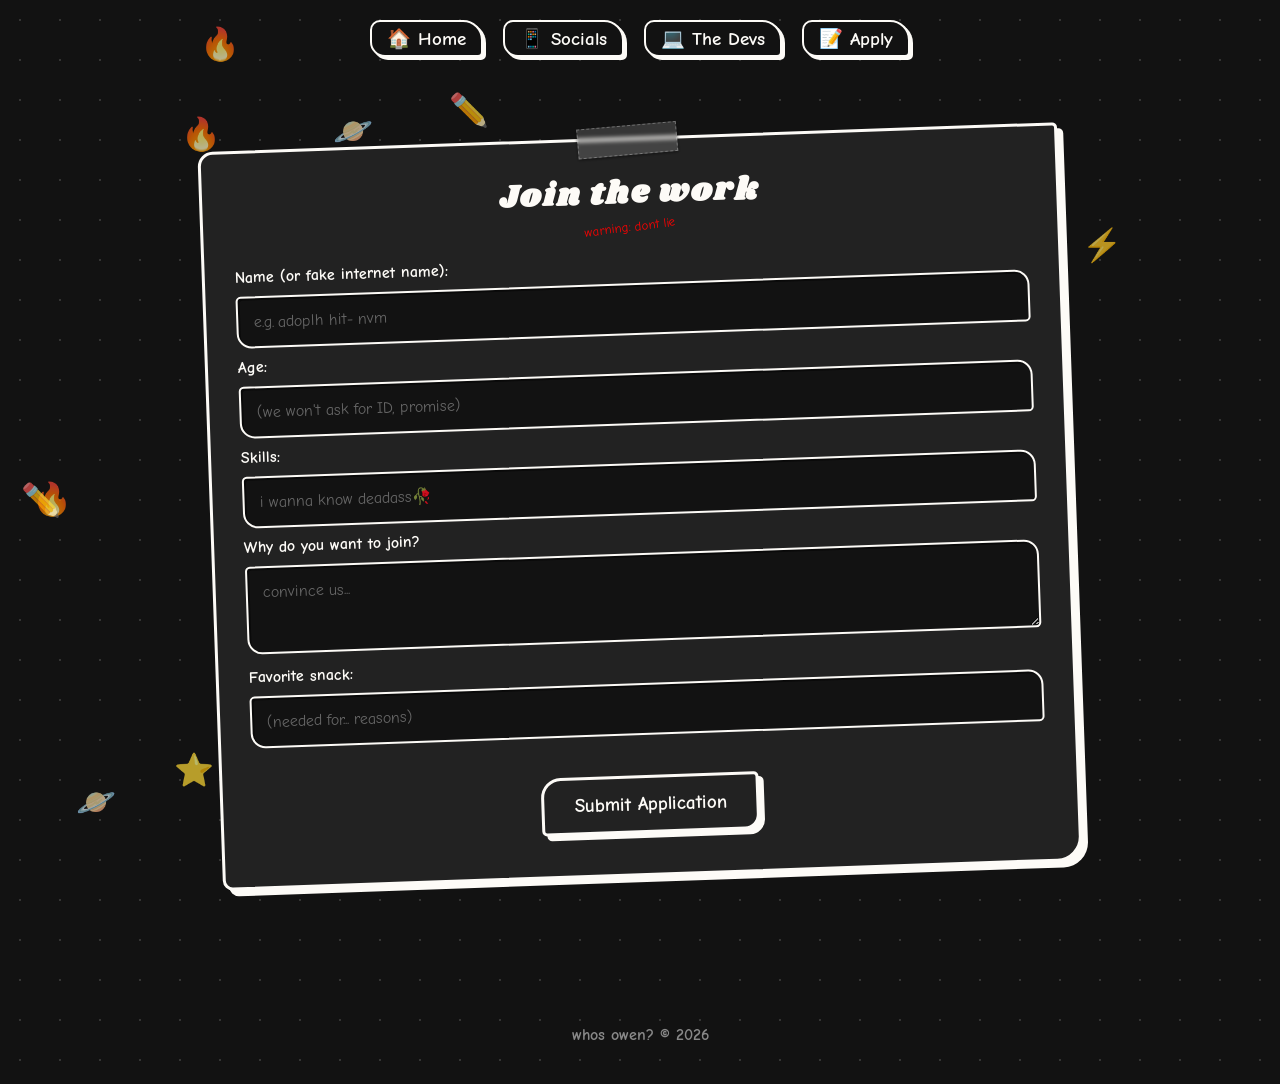
==== apply.html @ 307c90b9 "Add files via upload" ====
<!DOCTYPE html>
<html lang="en">
<head>
  <meta charset="UTF-8">
  <meta name="viewport" content="width=device-width, initial-scale=1.0">
  <title>W-Website | Apply</title>
  <link rel="stylesheet" href="style.css">
</head>
<body>

  <nav>
    <a href="index.html">🏠 Home</a>
    <a href="socials.html">📱 Socials</a>
    <a href="developers.html">💻 The Devs</a>
    <a href="apply.html">📝 Apply</a>
  </nav>

  <div class="container">
    <div class="card bg-cream tilt-left">
      <div class="tape"></div>
      <h1>Join the work</h1>
      <p class="tiny-text" style="color: red;">warning: dont lie</p>
      
      <form style="text-align: left; margin-top: 20px;">
        <label><strong>Name (or fake internet name):</strong></label>
        <input type="text" placeholder="e.g. adoplh hit- nvm">

        <label><strong>Age:</strong></label>
        <input type="number" placeholder="(we won't ask for ID, promise)">

        <label><strong>Skills:</strong></label>
        <input type="text" placeholder="i wanna know deadass🥀">

        <label><strong>Why do you want to join?</strong></label>
        <textarea rows="3" placeholder="convince us..."></textarea>

        <label><strong>Favorite snack:</strong></label>
        <input type="text" placeholder="(needed for... reasons)">

        <div style="text-align: center; margin-top: 20px;">
          <button id="submit-btn" class="btn bg-yellow">Submit Application</button>
        </div>
      </form>
    </div>
  </div>

  <footer>
    <p>whos owen? © 2026</p>
  </footer>

  <script src="script.js"></script>
</body>
</html>
---- style.css ----
@import url('https://fonts.googleapis.com/css2?family=Comic+Neue:wght@400;700&family=Shrikhand&display=swap');

:root {
  /* Dark mode palette */
  --bg-main: #121212;
  --text-main: #fdfbf7; /* Off-white for text/lines */
  --card-cream: #222222;
  --card-yellow: #4a4110; /* Dark murky yellow */
  --card-blue: #153859; /* Dark murky blue */
  --card-pink: #591b2c; /* Dark murky pink */
  --neon-yellow: #ffeb85; /* For hovers */
}

* {
  margin: 0;
  padding: 0;
  box-sizing: border-box;
  /* Cursor changed to off-white so it shows up on dark backgrounds */
  cursor: url('data:image/svg+xml;utf8,<svg xmlns="http://www.w3.org/2000/svg" width="24" height="24" viewBox="0 0 24 24"><path d="M7 2l12 11.2-5.8.5 3.3 7.3-2.2.9-3.2-7.4-4.4 4.7z" fill="%23fdfbf7"/></svg>'), auto;
}

body {
  background-color: var(--bg-main);
  color: var(--text-main);
  font-family: 'Comic Neue', cursive;
  overflow-x: hidden;
  /* White dots instead of black */
  background-image: radial-gradient(rgba(253, 251, 247, 0.15) 1.5px, transparent 1.5px);
  background-size: 40px 40px;
  background-position: 0 0;
  opacity: 0; 
  animation: fadeIn 0.5s forwards;
}

@keyframes fadeIn {
  to { opacity: 1; }
}

h1, h2, h3 {
  font-family: 'Shrikhand', cursive;
  letter-spacing: 2px;
}

/* Nav */
nav {
  display: flex;
  justify-content: center;
  gap: 20px;
  padding: 20px;
  flex-wrap: wrap;
}

nav a {
  text-decoration: none;
  color: var(--text-main);
  font-size: 1.2rem;
  font-weight: bold;
  background: var(--bg-main);
  padding: 5px 15px;
  border: 2px solid var(--text-main);
  border-radius: 10px 20px 5px 15px;
  box-shadow: 3px 3px 0px var(--text-main);
  transition: all 0.2s ease;
}

nav a:hover {
  background: var(--card-cream);
  color: var(--neon-yellow);
  border-color: var(--neon-yellow);
  box-shadow: 3px 3px 0px var(--neon-yellow);
  transform: rotate(-3deg) scale(1.1);
}

/* Containers & Cards */
.container {
  max-width: 900px;
  margin: 0 auto;
  padding: 40px 20px;
  text-align: center;
}

.card {
  border: 3px solid var(--text-main);
  border-radius: 15px 5px 25px 10px; 
  box-shadow: 6px 6px 0px var(--text-main);
  padding: 30px;
  margin: 20px auto;
  position: relative;
  transition: transform 0.3s ease;
}

.card:hover {
  transform: rotate(1deg) translateY(-5px);
}

/* Re-mapped background classes to dark mode colors */
.bg-yellow { background: var(--card-yellow); }
.bg-blue { background: var(--card-blue); }
.bg-pink { background: var(--card-pink); }
.bg-cream { background: var(--card-cream); }

/* The Tape Effect - Dark Mode Version */
.tape {
  position: absolute;
  width: 100px;
  height: 30px;
  background: rgba(255, 255, 255, 0.15); /* Ghostly tape */
  border: 1px dashed rgba(255, 255, 255, 0.3);
  box-shadow: 0 1px 3px rgba(0,0,0,0.5);
  top: -15px;
  left: 50%;
  transform: translateX(-50%) rotate(-3deg);
  z-index: 10;
  backdrop-filter: blur(2px); /* Makes it look frosted over dark colors */
}

/* Buttons */
.btn {
  display: inline-block;
  background: var(--card-cream);
  border: 3px solid var(--text-main);
  border-radius: 20px 5px 15px 5px;
  box-shadow: 5px 5px 0px var(--text-main);
  padding: 15px 30px;
  font-family: 'Comic Neue', cursive;
  font-size: 1.2rem;
  font-weight: bold;
  text-decoration: none;
  color: var(--text-main);
  margin: 10px;
  transition: all 0.2s ease;
}

.btn:hover {
  transform: translate(-2px, -2px) rotate(2deg);
  box-shadow: 7px 7px 0px var(--text-main);
  animation: wobble 0.4s infinite alternate;
  background: var(--text-main);
  color: var(--bg-main);
}

.btn:active {
  transform: translate(3px, 3px);
  box-shadow: 2px 2px 0px var(--text-main);
}

/* Specific button overrides */
.btn-discord { background: #5865F2; color: white; border-color: #5865F2; box-shadow: 5px 5px 0px rgba(88, 101, 242, 0.5); }
.btn-discord:hover { background: white; color: #5865F2; border-color: white; box-shadow: 7px 7px 0px rgba(255, 255, 255, 0.5); }

/* Rotations */
.tilt-left { transform: rotate(-2deg); }
.tilt-right { transform: rotate(3deg); }

/* Doodles & Floating */
.doodle {
  position: absolute;
  font-size: 2rem;
  z-index: -1;
  animation: float 4s ease-in-out infinite;
  opacity: 0.7; /* Slightly dimmed for dark mode */
}

.tiny-text {
  font-size: 0.8rem;
  color: #a0a0a0; /* Lighter gray for readability */
  transform: rotate(-5deg);
  display: inline-block;
}

/* Animations */
@keyframes wobble {
  0% { transform: rotate(0deg); }
  50% { transform: rotate(-3deg) scale(1.05); }
  100% { transform: rotate(3deg) scale(1.05); }
}

@keyframes float {
  0% { transform: translateY(0px) rotate(0deg); }
  50% { transform: translateY(-15px) rotate(5deg); }
  100% { transform: translateY(0px) rotate(0deg); }
}

/* Forms */
input, textarea {
  width: 100%;
  padding: 15px;
  margin: 10px 0;
  background: var(--bg-main);
  color: var(--text-main);
  border: 2px solid var(--text-main);
  border-radius: 5px 15px 5px 15px;
  font-family: 'Comic Neue', cursive;
  font-size: 1rem;
  box-shadow: inset 2px 2px 0px rgba(0,0,0,0.5);
}

input::placeholder, textarea::placeholder {
  color: #666;
}

input:focus, textarea:focus {
  outline: none;
  border-color: var(--neon-yellow);
}

/* Footer */
footer {
  text-align: center;
  padding: 40px;
  font-weight: bold;
  margin-top: 50px;
  color: #888;
}
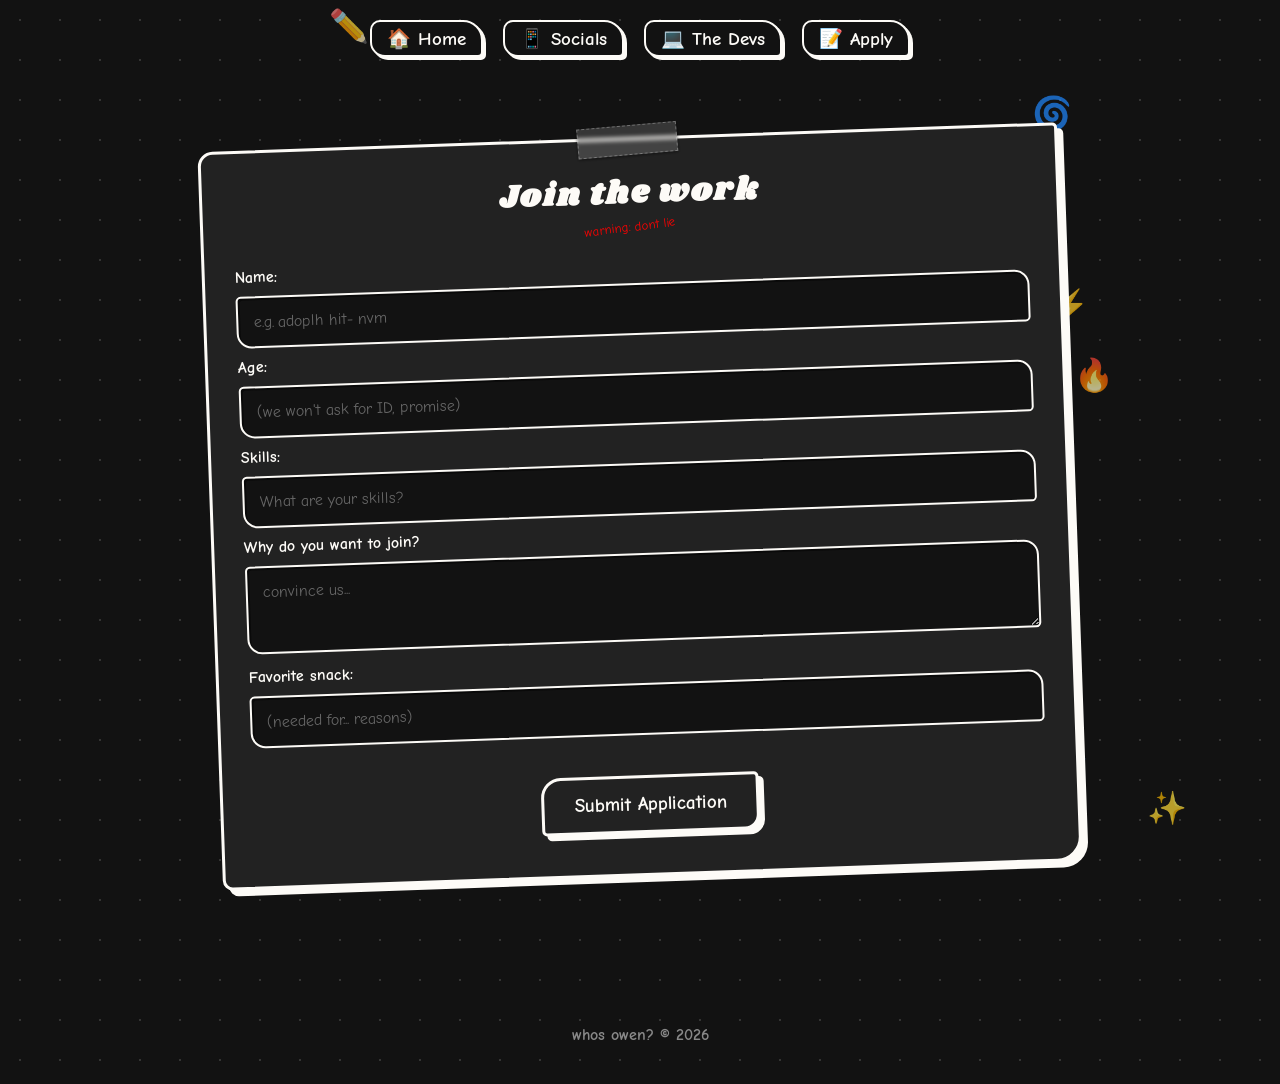
==== commit 27b740ee: "Update apply.html" ====
--- a/apply.html
+++ b/apply.html
@@ -22,14 +22,14 @@
       <p class="tiny-text" style="color: red;">warning: dont lie</p>
       
       <form style="text-align: left; margin-top: 20px;">
-        <label><strong>Name (or fake internet name):</strong></label>
+        <label><strong>Name:</strong></label>
         <input type="text" placeholder="e.g. adoplh hit- nvm">
 
         <label><strong>Age:</strong></label>
         <input type="number" placeholder="(we won't ask for ID, promise)">
 
         <label><strong>Skills:</strong></label>
-        <input type="text" placeholder="i wanna know deadass🥀">
+        <input type="text" placeholder="What are your skills?">
 
         <label><strong>Why do you want to join?</strong></label>
         <textarea rows="3" placeholder="convince us..."></textarea>
@@ -50,4 +50,4 @@
 
   <script src="script.js"></script>
 </body>
-</html>+</html>
